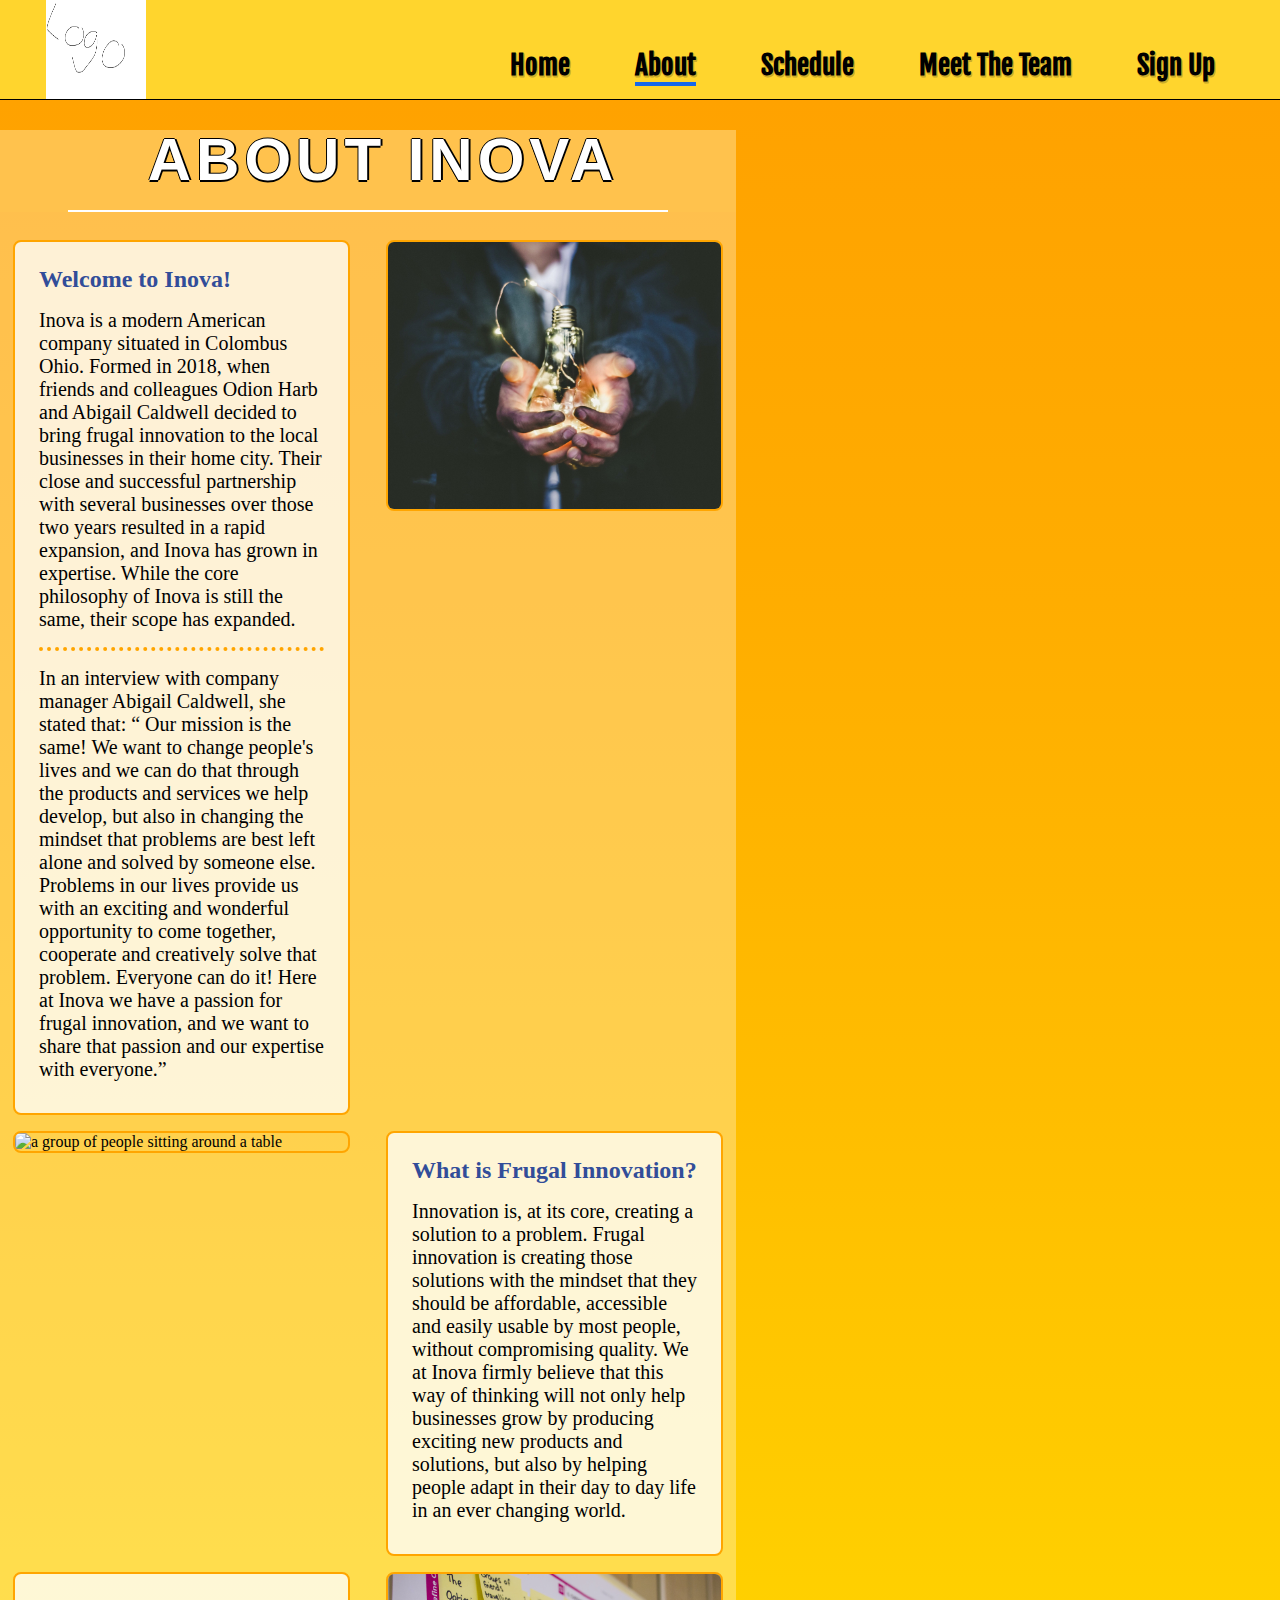
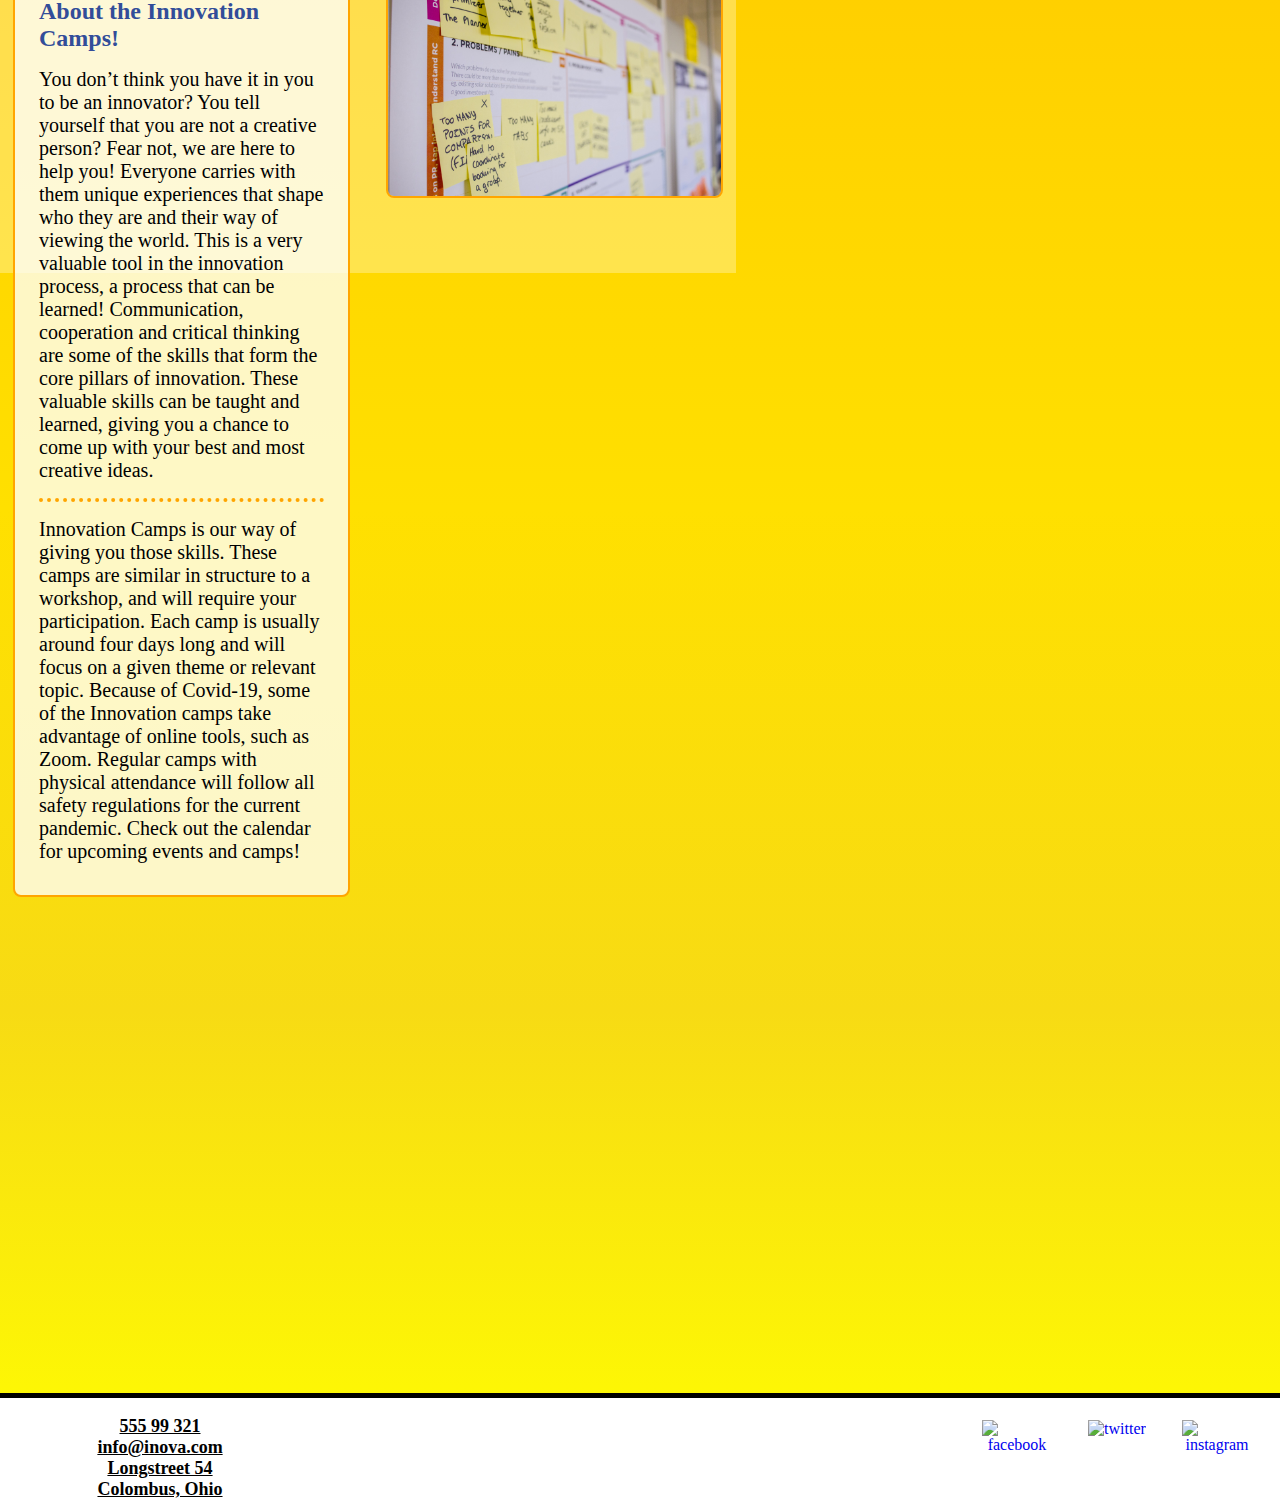
==== about.html @ acce9342 "role main" ====
<!DOCTYPE html>

<html lang="en">

<head>
	<meta name="viewport" content="width=device-width, initial-scale=1">

	<title>INOVA - about</title>

	<meta charset="UTF-8">

	<link rel="stylesheet" type="text/css" href="stylesheet.css">

	<link rel="stylesheet" href="aboutpage.css">

	<link rel="stylesheet" type="text/css" href="responsiveAbout.css">

	<link rel="icon" href="lightbulb_idea_icon-icons.com_49321.ico">

	<link href="https://fonts.googleapis.com/css2?family=Fjalla+One&family=Merriweather:wght@700&display=swap" rel="stylesheet">

	<script src="navbarJs.js"></script>

	<link rel="stylesheet" href="menubarsave.css">

</head>
<body>
		<a class="skip-main" href="#main">Skip to main content</a>
	<div id="hamburgContainer" tabindex="0" onclick="hamburgFunc(this)" onKeyDown="handleBtnKeyDown(this)"
	role="button" aria-pressed="false" aria-label="menu">
			<div class="bar1"></div>
			<div class="bar2"></div>
			<div class="bar3"></div>
	</div>
	<div id="tint">
	</div>
	<div id="navHidden">
		<hr class="navHr" role="navigation" aria-labelledby="navigation mobile">
		<a href="index.html">Home</a>
		<a class="active" href="about.html">About</a>
		<a href="meetOurTeam.html">Meet The Team</a>
		<a href="schedule.html">Schedule</a>
		<a href="signUpForCamp.html">Signup</a>
		<hr class="navHr">
	</div>
	<div id="container">
		<!--- elementene tab'es i feil rekkefølge,
		men flytter jeg plass på de bytter de plass i menyen -->
			<div class="navigationbar" role="navigation">
			<a class="navTag" href="signUpForCamp.html">Sign Up</a>
			<a class="navTag" href="meetOurTeam.html">Meet The Team</a>
			<a class="navTag" href="schedule.html">Schedule</a>
			<a class="navTag active" href="about.html">About</a>
			<a class="navTag" href="index.html">Home</a>
			<a id="bildeA"><img id="bilde" src="placeholderlogo.png" alt="logo"></a>
			</div>
	</div>

<div  class="wrapper"> <!-- alt innhold på siden skal inni denne diven -->
<div role="main">
<p id="main" tabindex="-1">

<div class="headline" role="banner"><h1>ABOUT INOVA</h1><hr class="underline_header"></div>

<div class="contents-grid" role="contents">

	<div class="column_cards">

		<div class="row">
			<div class="column">
				<div class="about">
					<h2>Welcome to Inova!</h2>
					<p>Inova is a modern American company situated in Colombus Ohio. Formed in 2018, when friends and colleagues Odion Harb and Abigail Caldwell decided to bring frugal innovation to the local businesses in their home city. Their close and successful partnership with several businesses over those two years resulted in a rapid expansion, and Inova has grown in expertise. While the core philosophy of Inova is still the same, their scope has expanded.</p>
					<hr>
					<p>In an interview with company manager Abigail Caldwell, she stated that: “ Our mission is the same! We want to change people's lives and we can do that through the products and services we help develop, but also in changing the mindset that problems are best left alone and solved by someone else. Problems in our lives provide us with an exciting and wonderful opportunity to come together, cooperate and creatively solve that problem. Everyone can do it! Here at Inova we have a passion for frugal innovation, and we want to share that passion and our expertise with everyone.”
					</p>
				</div>
			</div>

			<div class="column">
				<div class="about_image">
					<img id="about_image" src="unsplash/riccardo-annandale-7e2pe9wjL9M-unsplash.jpg" alt="hands holding a lightbulb with string lights inside">
				</div>
			</div>
		</div>

		<div class="row">
			<div class="column">
				<div class="about_image">
					<img id="about_image" src="unsplash/annie-spratt-QckxruozjRg-unsplash.jpg" alt="a group of people sitting around a table">
				</div>
			</div>

			<div class="column">
				<div class="about">
					<h2>What is Frugal Innovation?</h2>
					<p>Innovation is, at its core, creating a solution to a problem. Frugal innovation is creating those solutions with the mindset that they should be affordable, accessible and easily usable by most people, without compromising quality. We at Inova firmly believe that this way of thinking will not only help businesses grow by producing exciting new products and solutions, but also by helping people adapt in their day to day life in an ever changing world.
					</p>
				</div>
			</div>
		</div>

		<div class="row">
			<div class="column">
				<div class="about">
					<h2>About the Innovation Camps!</h2>
					<p>You don’t think you have it in you to be an innovator? You tell yourself that you are not a creative person? Fear not, we are here to help you! Everyone carries with them unique experiences that shape who they are and their way of viewing the world. This is a very valuable tool in the innovation process, a process that can be learned! Communication, cooperation and critical thinking are some of the skills that form the core pillars of innovation. These valuable skills can be taught and learned, giving you a chance to come up with your best and most creative ideas.</p>
					<hr>
					<p>Innovation Camps is our way of giving you those skills. These camps are similar in structure to a workshop, and will require your participation. Each camp is usually around four days long and will focus on a given theme or relevant topic. Because of Covid-19, some of the Innovation camps take advantage of online tools, such as Zoom. Regular camps with physical attendance will follow all safety regulations for the current pandemic. Check out the calendar for upcoming events and camps!
					</p>
				</div>
			</div>

			<div class="column">
				<div class="about_image">
					<img id="about_image" src="unsplash/daria-nepriakhina-zoCDWPuiRuA-unsplash.jpg" alt="Picture of a whitebord with planning notes and post-its">
			</div>
		</div>
		</div>
	</div>


	<!--<div class="item item3">
		<a href="index.html">index.html</a>
		<a href="about.html">about.html</a>
		<a href="meetOurTeam.html">Meet our team.html</a>
		<a href="schedule.html">schedule.html</a>
	</div>

	<div class="item item4">img</div>

	<div class="item item5">small header</div>

	<div class="item item6" id="about-image-grid">

		<div class="img-grid-item img-grid1">bilde1</div>

		<div class="img-grid-item img-grid2">bilde2</div>

		<div class="img-grid-item img-grid3">bilde3</div>

		<div class="img-grid-item img-grid4">bilde4</div>

	</div>-->
</div> <!-- contents grid /div --->
</div>
<div class="footer" role="contentinfo">
	<div class="contact-info">
		<li>
			<ul>555 99 321</ul>
			<ul>info@inova.com</ul>
			<ul>Longstreet 54</ul>
			<ul>Colombus, Ohio</ul>
		</li>
	</div>
	<div class="socials">
		<div class="icon">
			<a target="_blank" href="https://www.facebook.com/">
				<img height="70px" src="https://iconmonstr.com/wp-content/g/gd/makefg.php?i=../assets/preview/2012/png/iconmonstr-facebook-3.png&r=0&g=0&b=0" alt="facebook">
			</a>
		</div>
		<div class="icon">
			<a target="_blank" href="https://twitter.com/">
				<img height="70px" src="https://iconmonstr.com/wp-content/g/gd/makefg.php?i=../assets/preview/2012/png/iconmonstr-twitter-3.png&r=0&g=0&b=0" alt="twitter">
			</a>
		</div>

		<div class="icon">
			<a target="_blank" href="https://www.instagram.com/">
				<img height="70px" src="https://iconmonstr.com/wp-content/g/gd/makefg.php?i=../assets/preview/2016/png/iconmonstr-instagram-13.png&r=0&g=0&b=0" alt="instagram"></a>
		</div>
	</div>
</div> <!-- footer div -->

</div> <!-- wrapper /div -->

</body>
</html>
---- stylesheet.css ----
*{
	text-decoration: none;
	margin: 0;
	padding: 0;
	list-style: none;
	border: none;
	font-family: "Times New Roman", serif;
	box-sizing: border-box;
}

/* ^^Fjerner forhåndsinnstile instillinger
for alt på siden ^^ */

html{
	overflow-x: hidden;
}

h2{
	color:gray;
}

.FP-h2 {
	color: orange;
	font-family: "Helvetica Neue", sans-serif;
	font-size: 30px;
	/* black line/shadow on the font */
	text-shadow 6px 6px 0 #000,
								1px 1px 0 #000,
								-1px -1px 0 #000,
								-1px -1px 0 #000;
}


#future {
	font-size: 50px;
	text-align: center;
	text-shadow: 1px 1px 0 #ff7800,
								1px 1px 0 #ff7800,
								-1px -1px 0 #eee,
								-1px -1px 0 #eee;
}


.wrapper{
	margin-top: 100px;
	display: grid;
	grid-template-columns: repeat(10, 1fr);
	grid-auto-rows: minmax(40px, auto);
	background: linear-gradient(#FFA200, #FFAD00, #FFBD00, #FFD000, #FFE000, #F7DB14, yellow);
	background-size: cover;
	background-attachment: scroll;
	background-color: black;
	z-index: 1;
}

#frontpage-wrapper{
	background-size: contain;
	background-position: center;
	background-repeat: no-repeat;
	background-attachment: fixed;
	background-image: url(rodion-kutsaev-xkEtD4Stn0I-unsplash.jpg);
	background-color: black;
	z-index: 1;
}

/* ^^Vi setter opp grid-et^^ */

.headline{
	grid-column: 1/11;
	grid-row: 1/4;
	position sticky;
	top: 0px;
	margin-top: 0px;
	background-color rgb(255, 219, 217);
	background-color #ffe000;
	background-color: transparent;
	color: #fc9103;
	text-align: center;

}

.headline > h1{
	margin-top: 14px;
		font-family: sans-serif;
		font-size: 50px;
		font-weight: bold;
		letter-spacing: -1px;
		line-height: 1;
		text-align: center;
}

/* samme greia her som på item, la til ID for å ikke påvirke headline
på de andre sidene*/

#headline-FP{
	grid-column: 1/11;
	grid-row: 1/4;
	position sticky;
	top: 0px;
	margin-top: 0px;
	text-align: center;

}

#headline-FP > h1{
	margin-top: 14px;
		font-family: 'Helvetica Neue', sans-serif;
		color: #fc9103;
		font-size: 150px;
		font-weight: bold;
		letter-spacing: -1px;
		line-height: 1;
		text-align: center;
		text-color: #ffe000;
		background-color: transparent;
}



.contents-grid{

	grid-column: 1/11;
	grid-row: 5/30; /*går ned til footer*/

	background-color: rgba(255,255,255, 0.3);
	background-color white;

	display: grid;
	grid-template-columns: repeat(8, 1fr);
	grid-auto-rows: minmax(auto, 25px);
	grid-gap: 2em;

	padding: 20px 0;
	z-index: 2;
}

.fp-contents-grid{
	background-color: transparent;
}

.item{
	background-color rgba(255,255,255);
	background-color lightgrey;
	background-color #FFF2BD;
	background-color: #FFE18C;
	float: left;
}

/* disse befinner seg på index.html*/

 /* slet litt med å begrense koden til forsiden
 siden det er items på andre sider også
 så la inn backgroun-color på hvert enkelt item
 under her, men kan nok lett endres ved å bytte navn?*/

.item1f {
	grid-column:1/5;
	grid-row: 3/9;
	background-color: transparent;
	padding-left: 15%;
	padding-right: 15%;
}

.item2f {
	grid-column:6/10;
	grid-row:9/14;
	background-color: transparent;
}

.item3f {
	grid-column:1/5;
	grid-row:14/20;
	background-color: transparent;
	padding-left: 15%;
	padding-right: 15%;
}

.item4f {
	grid-column:1/11;
	grid-row:26/28;
	background-color: transparent;
}

/* disse befinner seg på about.html*/

.column_cards{
	grid-column: 1/25;
	grid-row: 1/30;
}

/* dette er meet our team divsene */

.headline{
	background-color: #FFC24D;
	grid-row: 1/5;
}

.headline > h1{
	color: white;
	margin-top: 30px;
	margin-left: 30px;
    font-family: 'Helvetica Neue', sans-serif;
    font-size: 60px;
    font-weight: bold;
    letter-spacing: 5px;
    line-height: 1;
    text-align: center;
	/* if we want border around the headline */
		text-shadow: 0px -1px black, 2px 0px black, 0px 2px black, -1px 0px black;
}

.underline_header{
  border: 1px solid white;
  margin-top: 20px;
  width: 70%;
  margin-left: 15%;
  margin-right: 15%;
  min-width: 600px;
  overflow: hidden;
  justify-self: center;
}

.team-contents{
	padding: 20px;
}

.teamitem{
	display: grid;
	grid-template-columns: repeat(1, 1fr);
	grid-template-rows: repeat(2, 2fr 1fr);
	background-color: rgba(255,255,255, 0.3);
	border-radius: 10px;
	box-shadow: 5px 5px 10px rgba(0,0,0,0.1);
	border: 1px solid orange;
	min-height: 425px;
}


.teamitem > img {
	justify-self: center;
	width: 250px;
	height: 250px;
	padding: 10px;
	border-radius: 50%;
	object-fit: cover;


}

.teamitem > div {
	text-align: center;
	background-color: rgba(255,255,255, 0.5);
	min-height: 172px;
	padding-top: 20px;
	border-radius: 5px;
	width: 100%;
	font-size: 1.2em;
	justify-self: center;
}

.teamitem > div >h3{
	margin-bottom: 5px;
}

.teamitem > div > p {
	margin: 0 10px;
	line-height: 20pt;
}

.meet-team1{
	grid-column: 1/3;
	grid-row: 1/9;
}

.meet-team2{
	grid-column: 3/5;
	grid-row: 1/9;
}

.meet-team3{
	grid-column: 5/7;
	grid-row: 1/9;
}

.meet-team4{
	grid-column: 7/9;
	grid-row: 1/9;
}

.meet-team5{
	grid-column: 1/3;
	grid-row: 9/17;
}

.meet-team6{
	grid-column: 3/5;
	grid-row: 9/17;
}

.meet-team7{
	grid-column: 5/7;
	grid-row: 9/17;
}

.meet-team8{
	grid-column: 7/9;
	grid-row: 9/17;
}


.calendar{
	grid-column: 1/25;
	grid-row: 1/30
}

/*  404 siden */


.error-headline{
	grid-row: 1;
	z-index: 1;
	background-color: transparent;
}



/*slutt 404*/

/* dette er til footer */

.footer{
	grid-column: 1/11;
	grid-row: 30/32;

	background-color:white;

	display: grid;
	grid-template-columns: repeat(4, 1fr);
	grid-template-rows: 25px;
	border-top: 5px solid black;


}

.contact-info{
	grid-column:1/3;
	grid-row:1/5;

	margin: 10px;
	justify-self: start;
	width: 300px;
	background-color: white;
	text-align: center;
	border-radius: 1rem;
	padding-top: 0.5rem;
	text-decoration: underline;
	font-weight: bold;
	font-size: large;
}


.socials{
	grid-column:3/5;
	grid-row:1/5;

	margin: 10px;
	justify-self: end;
	width: 300px;
	background-color: white;
	text-align: center;
	align-items: center;
	border-radius: 1rem;

	display: grid;
	grid-template-columns: repeat(3, 1fr);

}

.icon{
	height: 70px;
	width: 70px;
	background:rgba(90, 166, 238, 0);
	border-radius: 1rem;
	margin: 0.75rem;
	/*padding-top: 4px;*/
}

.icon:hover{
	background-color:rgba(43, 142, 255, 0.651);
}


@media (max-width: 635px) {

	.error-headline > h1{
		font-size: 9vw;
	}

	.schedule_headline > h1{
		font-size: 9vw;
	}

	.footer{
		grid-column 1/11;
		grid-row 30/34;
		background-color: white;
	}

	.contact-info{
		grid-column:1/3;
		grid-row:1/5;
		justify-self: center;
		width: 100%;
	}



	.socials{
		grid-column:1/5;
		grid-row:5/8;
		justify-self: center;
		align-items: center;
		width 100%;
	}

	.icon{
		margin: 5%;
	}
}
/* se Lises kildeliste for kode (W3 schools) */

a.skip-main {
    left:-999px;
    position:absolute;
    top:auto;
    width:1px;
    height:1px;
    overflow:hidden;
    z-index:-999;
}
a.skip-main:focus, a.skip-main:active a.skip:hover{
    color: white;
    background-color:black;
    left: auto;
    top: 32px;
    width: 30%;
    height: auto;
    overflow: auto;
    margin 10px 35%;
		margin-left: 13%;
		padding:5px;
    border-radius: 1px;
    border:4px solid orange;
    text-align:center;
    font-size:1.8em;
    z-index:999;
---- aboutpage.css ----
.column_cards{
    position: relative;
    max-width: 1200px;
    margin: 0 auto;
}

/*Float two and two columns side by side*/
.column {
    float: left;
    width: 50%;
    padding: 0 10px;
  }
  
  /*Remove extra left and right margins, due to padding*/
  .row {
    margin: 0 -5px;
  }
  
  /*Clear floats after the columns*/
  .row::after {
    content: "";
    display: table;
    clear: both;
  }
  
  .about {
    background-color: rgba(254, 255, 255, 0.774);
    border: solid 2px orange;
    border-radius: 0.5rem;
    padding: 1.5rem;
    padding-bottom: 1rem;
    margin: 0.5rem;
    min-height: 300px;
    max-height: auto;
  }

  .about p{
      margin-top: 1rem;
      margin-bottom: 1rem;
      font-size: 1.25rem;
  }

  .about h2{
      color: rgb(50, 77, 153);
  }

  .about_image{
      margin: 0.5rem;
      
  }

  #about_image{
      max-width: 100%;
      max-height: 100%;
      display: block;
      border-radius: 0.5rem;
      border: solid 2px orange;
  }


  hr{
      border-top: dotted 4px orange;
  }

  /*Responsive columns*/
  @media screen and (max-width: 1000px) {
    .column {
      width: 100%;
      display: block;
      margin-bottom: 20px;
    }
  }
---- responsiveAbout.css ----
/* RESPONSIVE MEET OUR TEAM */
/* This is what makes index.html responsive */

@media (max-width: 1100px) {
	
	.column_cards{
		grid-column: 1/11;
		grid-row: 1/35;
	}

}
	


 @media (max-width: 1000px) {
	
 	.column_cards{
		grid-column: 1/11;
		grid-row: 1/60;
	}

}



 @media (max-width: 800px) {
	
 	.column_cards{
		grid-column: 1/11;
		grid-row: 1/55;
	}

}


 @media (max-width: 600px) {
	
 	.column_cards{
		grid-column: 1/11;
		grid-row: 1/52;
	}


}

 @media (max-width: 450px) {
	
 	.column_cards{
		grid-column: 1/11;
		grid-row: 1/60;
	}


}

 @media (max-width: 350px) {
	
 	.column_cards{
		grid-column: 1/11;
		grid-row: 1/65;
	}


}

 @media (max-width: 300px) {
	
 	.column_cards{
		grid-column: 1/11;
		grid-row: 1/70;
	}


}
---- menubarsave.css ----
body {
    margin: 0;
    padding: 0;
    overflow-x: hidden;
}

.navigationbar {
    overflow: hidden;
    position: fixed;
    top: 0;
    width: 100%;
    padding: 1rem;
    padding-bottom: 0px;
    padding-top: 0px;
    z-index: 10;
    background-color: #FFD52D;
    border-bottom: 1px solid black;
}

#bildeA{
    padding-top: 0px;
    padding-bottom: 0px;
    padding-left: 30px;
    float: left;
    margin-top: 0px;
}

#bilde{
    height: 100px;
    width: 100px;
    margin-top: 0px;
    margin-bottom: 0px;
    float: left;
}
.navigationbar a {
    float: right;
    display: block;
    color: black;
    text-align: center;
    padding: 1rem;
    padding-top: 1.5rem;
    text-decoration: none;
    font-family: 'Fjalla One', sans-serif;
    font-weight: 600;
    margin-right: 40px;
    text-shadow: 1px 1px 0 #CDAC29,
                 0px 1px 0 #CDAC29,
                 1px 2px 0 #CDAC29,
                 1px 1px 0 #CDAC29;
}

.navigationbar p {
    text-align: center;
}

.navigationbar a:visited, .navigationbar a:link{
    text-decoration: none;
    color: black;
}

.navigationbar a::after {
    content: '';
    display: block;
    width: 0;
    height: 4px;
    background: #1568EA;
    transition: width .4s;
}

.navigationbar .active::after{
    width: 100%;
    transition: width .4s;
}

#navHidden .active::after{
    width: 100%;
    transition: width .4s;
}

.navigationbar a:hover::after {
    width: 100%;
    transition: width .4s;
}


.bar1, .bar2, .bar3 {
    width: 35px;
    height: 5px;
    background-color: #333;
    margin: 6px 0;
    transition: 0.4s;
}

.change .bar1 {
    -webkit-transform: rotate(-45deg) translate(-9px, 6px);
    transform: rotate(-45deg) translate(-9px, 6px);
}

.change .bar2 {opacity: 0;}

.change .bar3 {
    -webkit-transform: rotate(45deg) translate(-8px, -8px);
    transform: rotate(45deg) translate(-8px, -8px);
}

#hamburgContainer, [role="button"]{
    float: right;
    display: none;
    color: black;
    text-align: center;
    padding: 1rem;
    text-decoration: none;
    font-family: "Franklin Gothic Medium", "Arial Narrow", Arial, sans-serif;
    font-size: larger;
    padding-bottom: 0px;
    position: fixed;
    left: 80%;
    z-index: 10;
}
/* hvis vi vil lage en visuell bekreftelse på at knappen er trykka på/aktiv
for eksempel lage en border eller bakgrunnsfarge*/
#hamburgContainer[aria-pressed="true"], [role="button"][aria-pressed="true"] {

}


#tint{
    position: fixed;
    top: 0;
    left: 0;
    right: 0;
    bottom: 0;
    height: 100%;
    width: 100%;
    background-color: yellow;
    opacity: 0.95;
    display: none;
    z-index: 100;
}



#navHidden{
    display: none;
    position: fixed;
    top: 45%;
    left: 50%;
    height: 70%;
    margin-top: -37.5%;
    width: 42%;
    margin-left: -21%;
    z-index: 2;
    text-align: center;
    transition: 1s linear;
}

#navHidden a{
    display: block;
    margin: 20%;
    text-decoration: none;
    font-family: Verdana;
    font-size: 20pt;
    z-index: 10;
    font-family: 'Fjalla One', sans-serif;
}

.navHr{
    height: 2px;
    background-color: black;
    border: none;
}

#navHidden a:visited, #navHidden a:link{
    text-decoration: none;
    color: black;
}

#navHidden a::after {
    content: '';
    display: block;
    width: 0;
    height: 4px;
    background: #1568EA;
    transition: width .4s;
}

#navHidden a:hover::after {
    width: 100%;
    transition: width .4s;
}
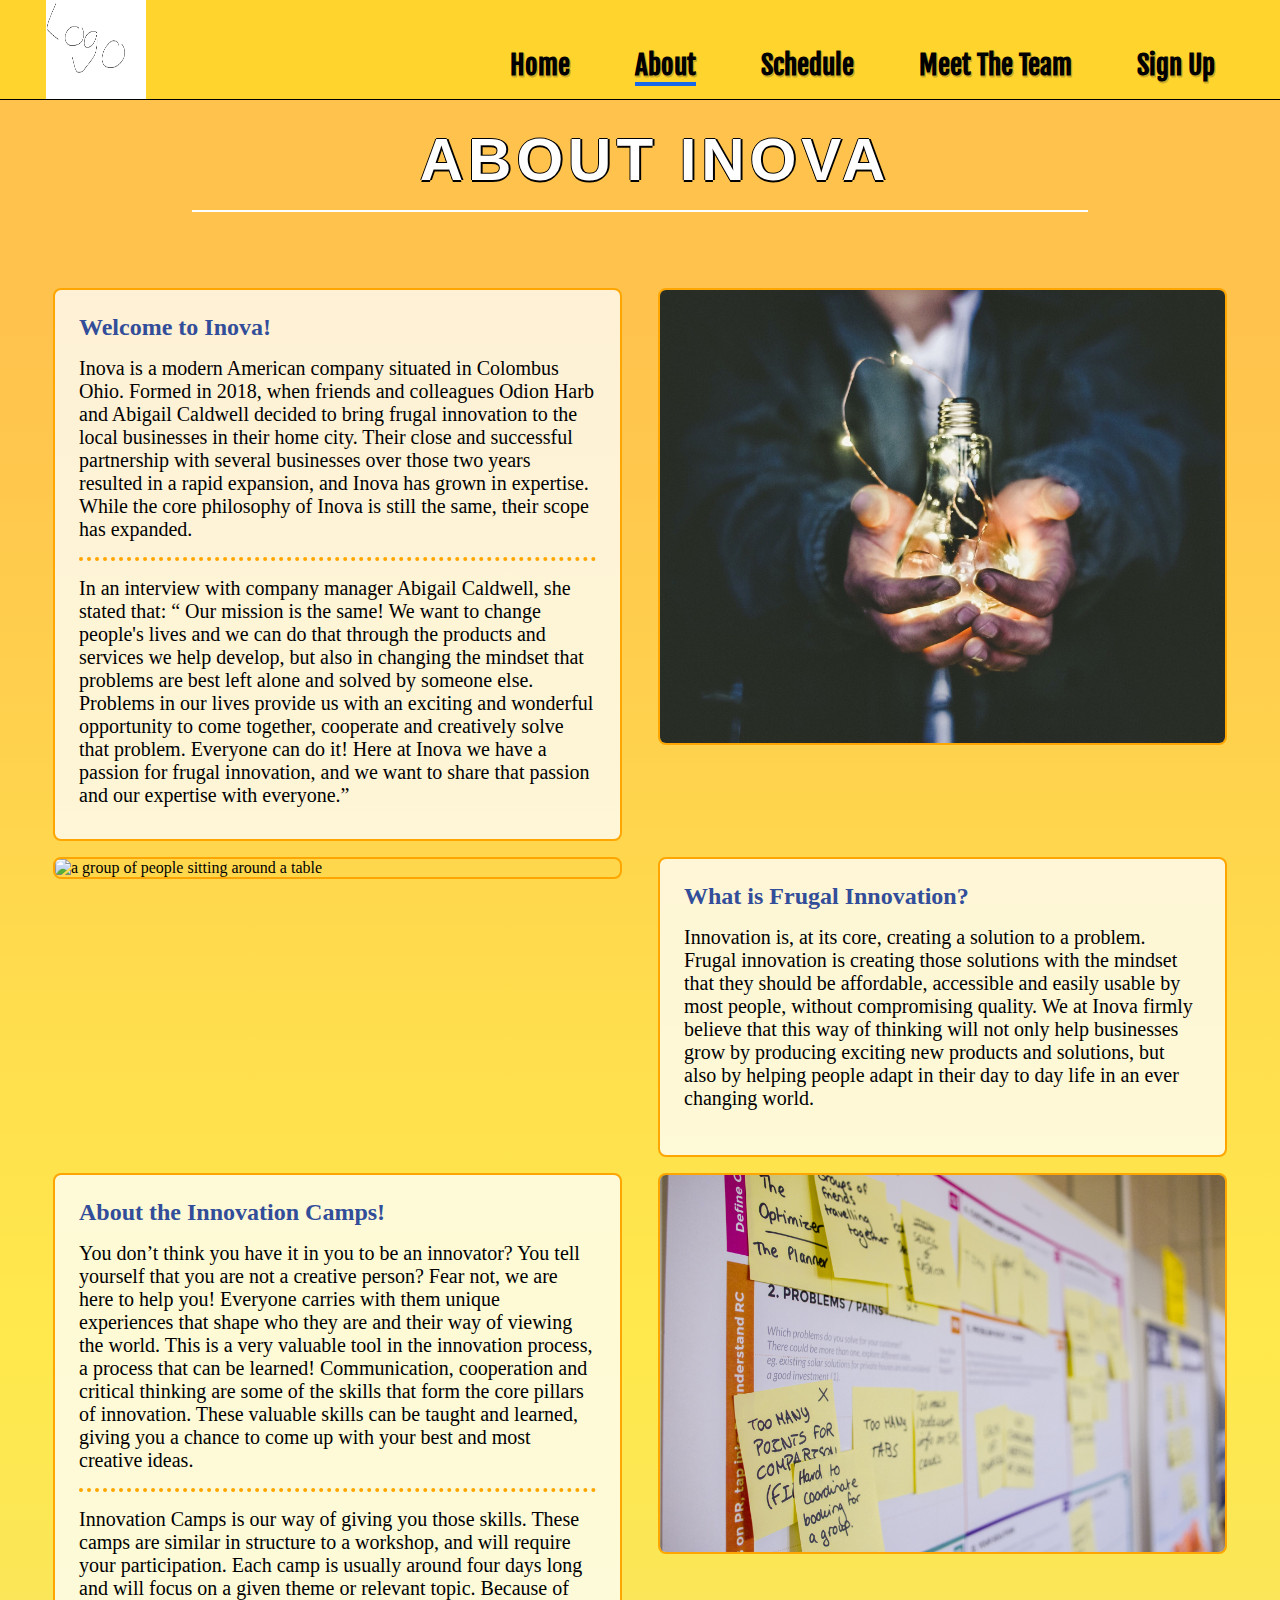
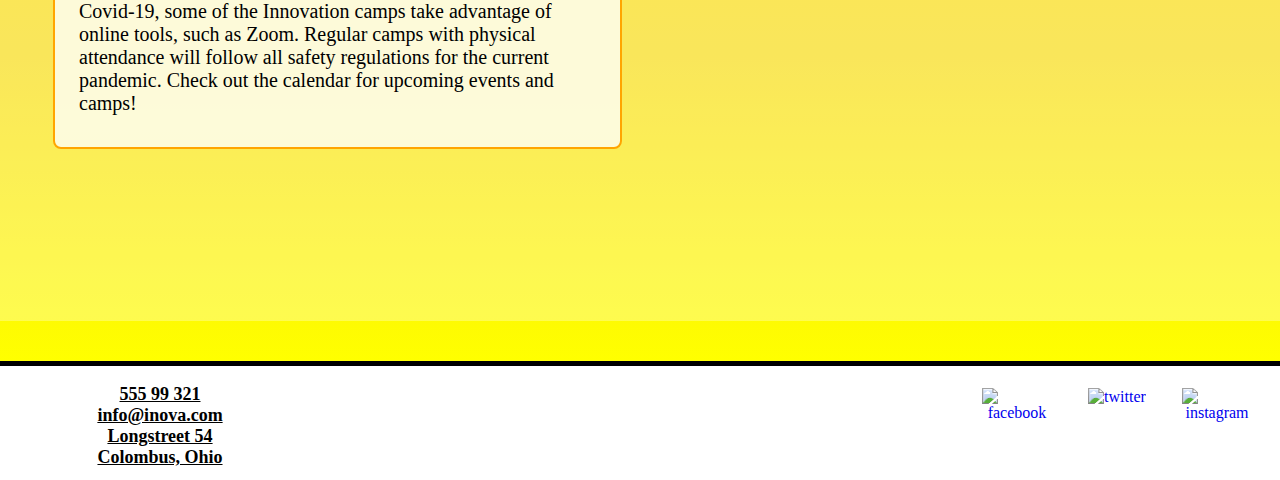
==== commit acda1048: "main" ====
--- a/about.html
+++ b/about.html
@@ -57,12 +57,11 @@
 	</div>
 
 <div  class="wrapper"> <!-- alt innhold på siden skal inni denne diven -->
-<div role="main">
 <p id="main" tabindex="-1">
 
 <div class="headline" role="banner"><h1>ABOUT INOVA</h1><hr class="underline_header"></div>
 
-<div class="contents-grid" role="contents">
+<div class="contents-grid" role="main">
 
 	<div class="column_cards">
 
@@ -144,6 +143,7 @@
 	</div>-->
 </div> <!-- contents grid /div --->
 </div>
+
 <div class="footer" role="contentinfo">
 	<div class="contact-info">
 		<li>
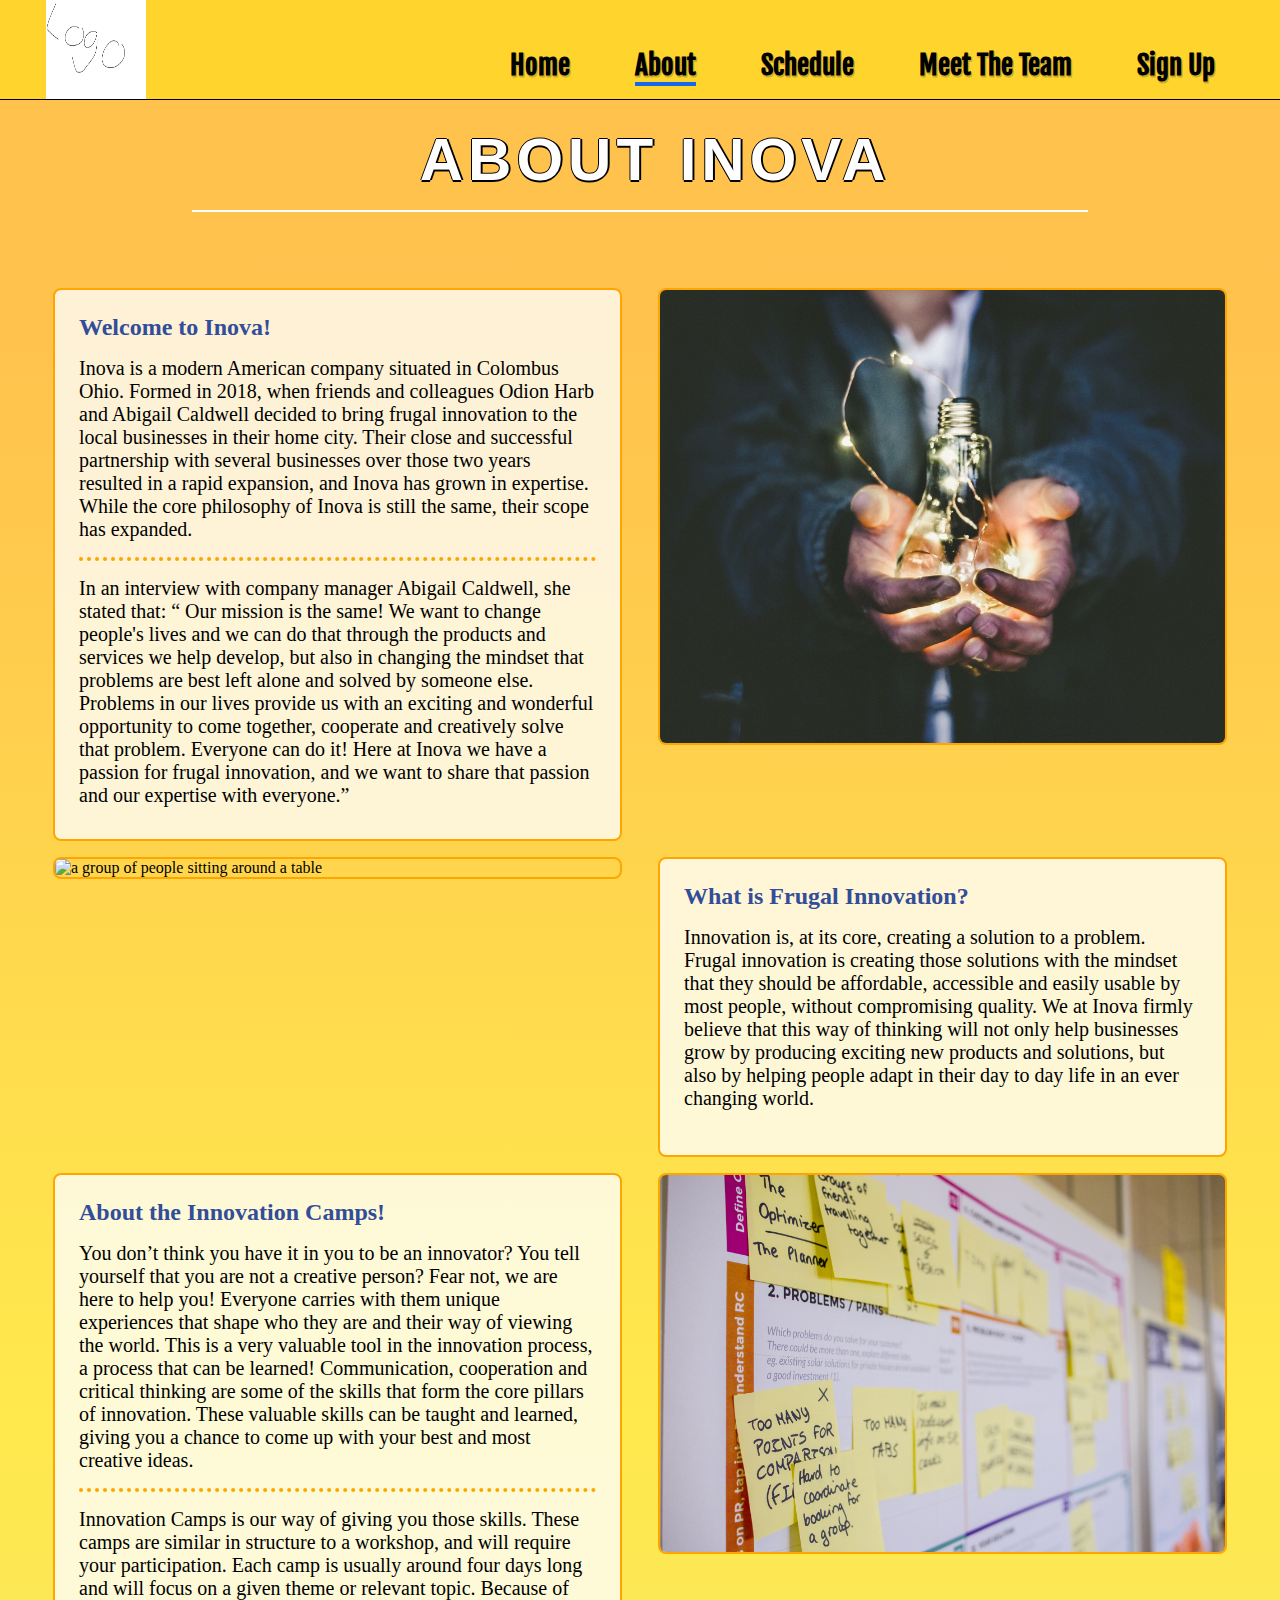
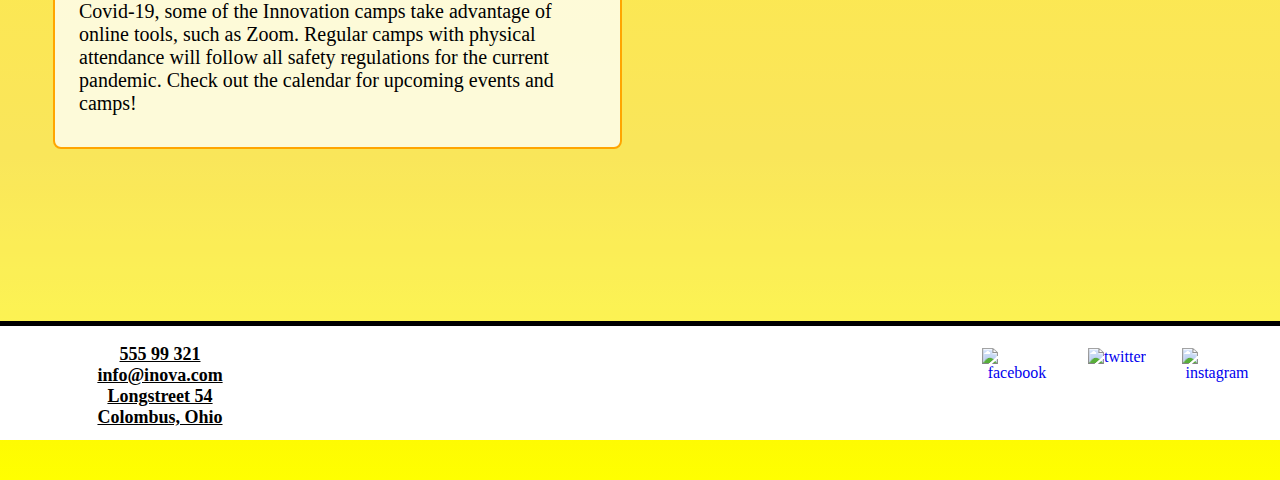
==== commit 65c1aeb7: "divs" ====
--- a/about.html
+++ b/about.html
@@ -142,8 +142,6 @@
 
 	</div>-->
 </div> <!-- contents grid /div --->
-</div>
-
 <div class="footer" role="contentinfo">
 	<div class="contact-info">
 		<li>
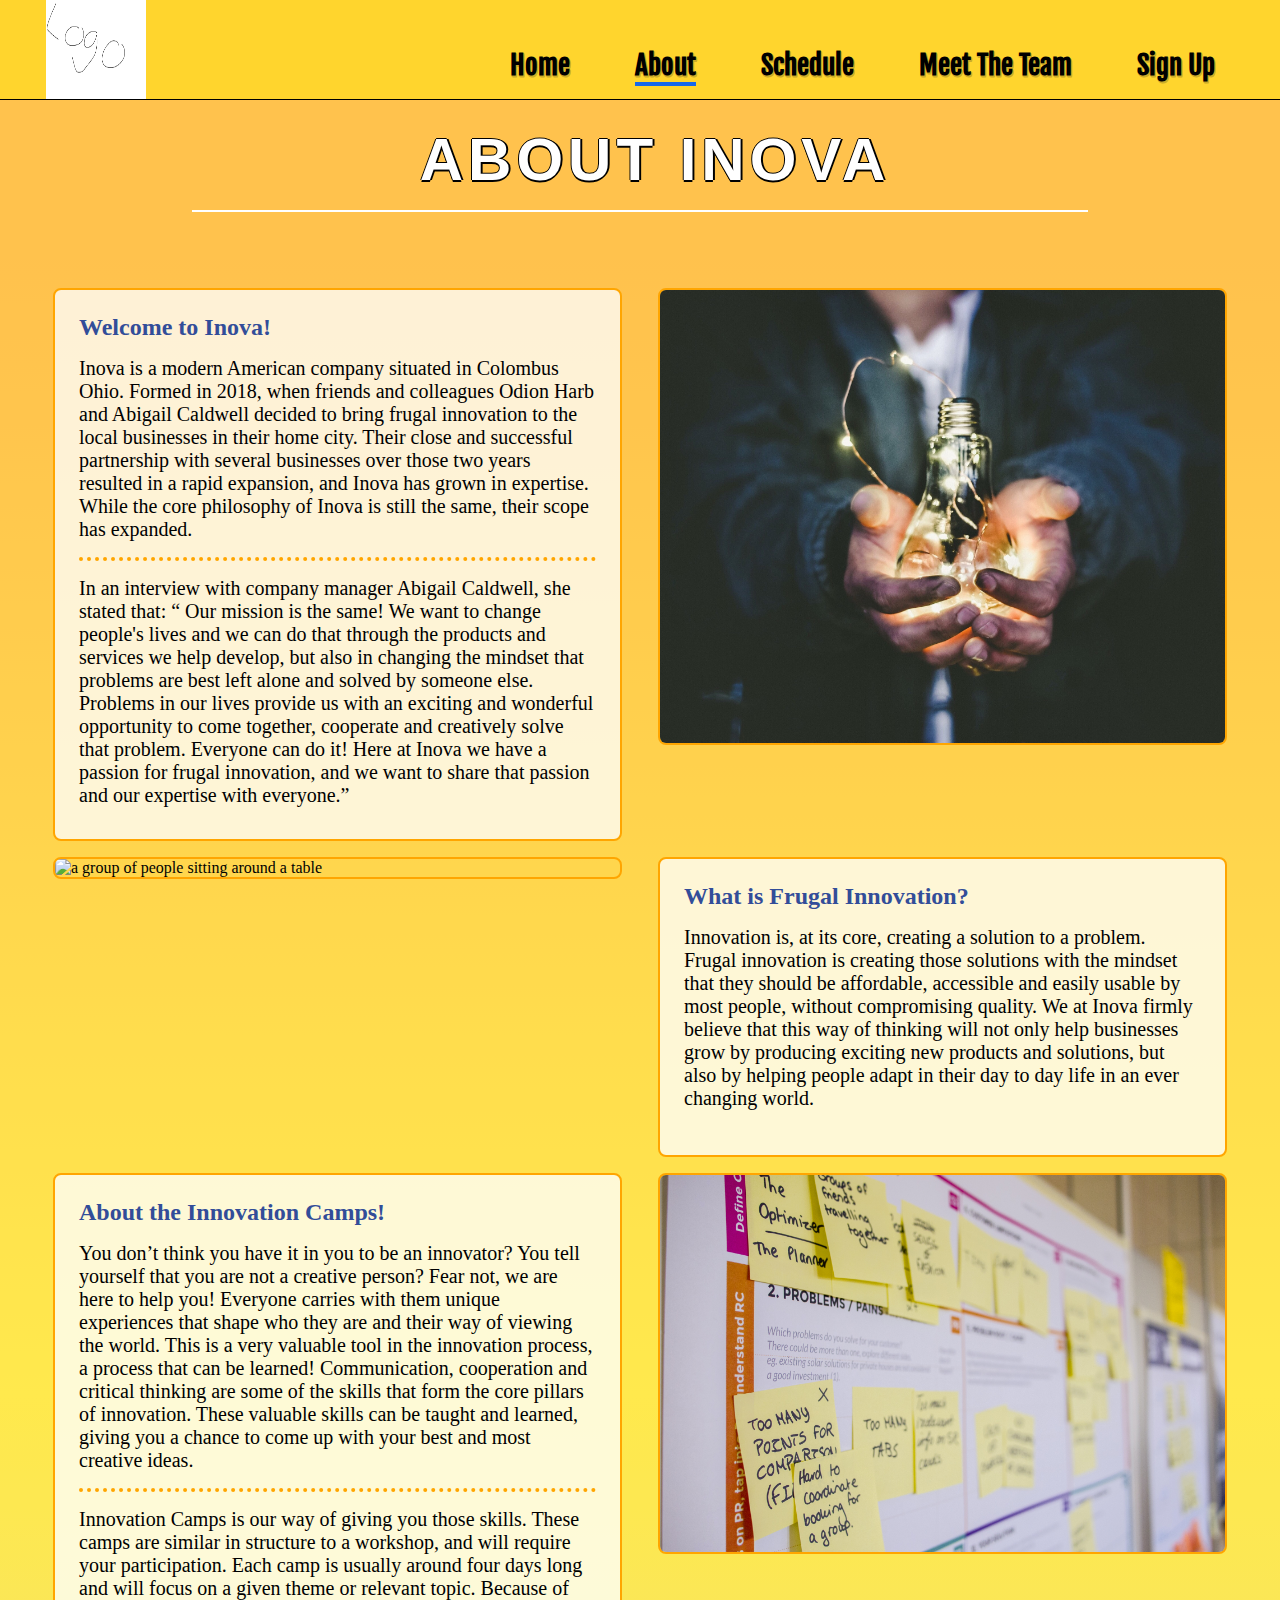
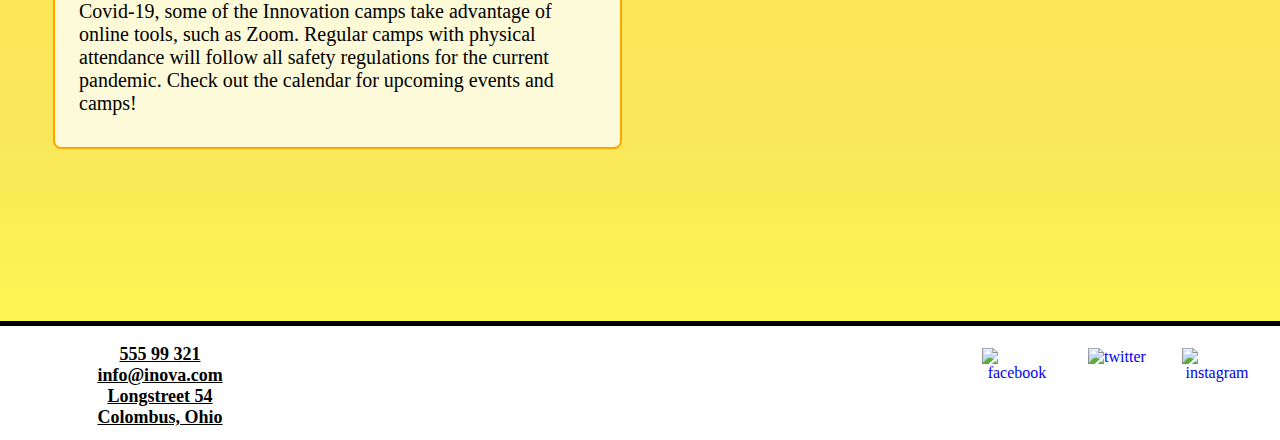
==== commit 7c7c8428: "skip to main content" ====
--- a/about.html
+++ b/about.html
@@ -25,7 +25,7 @@
 
 </head>
 <body>
-		<a class="skip-main" href="#main">Skip to main content</a>
+			<a class="skip-main" href="#maincontent" tabindex="1">Skip to main content</a>
 	<div id="hamburgContainer" tabindex="0" onclick="hamburgFunc(this)" onKeyDown="handleBtnKeyDown(this)"
 	role="button" aria-pressed="false" aria-label="menu">
 			<div class="bar1"></div>
@@ -52,16 +52,17 @@
 			<a class="navTag" href="schedule.html">Schedule</a>
 			<a class="navTag active" href="about.html">About</a>
 			<a class="navTag" href="index.html">Home</a>
-			<a id="bildeA"><img id="bilde" src="placeholderlogo.png" alt="logo"></a>
+			<a id="bildeA"><img id="bilde" src="placeholderlogo.png" alt="logo" role="banner"></a>
 			</div>
 	</div>
 
-<div  class="wrapper"> <!-- alt innhold på siden skal inni denne diven -->
-<p id="main" tabindex="-1">
+<div  class="wrapper"> <!-- alt innhold på siden skal inni denne diven 
+<p id="main" role="main" tabindex="0"> -->
 
-<div class="headline" role="banner"><h1>ABOUT INOVA</h1><hr class="underline_header"></div>
+<div class="headline" role="main" id="maincontent"><h1>ABOUT INOVA</h1>
+	<hr class="underline_header"></div>
 
-<div class="contents-grid" role="main">
+<div class="contents-grid">
 
 	<div class="column_cards">
 
--- a/stylesheet.css
+++ b/stylesheet.css
@@ -54,6 +54,7 @@
 	z-index: 1;
 }
 
+
 #frontpage-wrapper{
 	background-size: contain;
 	background-position: center;
@@ -93,7 +94,7 @@
 /* samme greia her som på item, la til ID for å ikke påvirke headline
 på de andre sidene*/
 
-#headline-FP{
+.headline-FP{
 	grid-column: 1/11;
 	grid-row: 1/4;
 	position sticky;
@@ -103,7 +104,7 @@
 
 }
 
-#headline-FP > h1{
+.headline-FP > h1{
 	margin-top: 14px;
 		font-family: 'Helvetica Neue', sans-serif;
 		color: #fc9103;
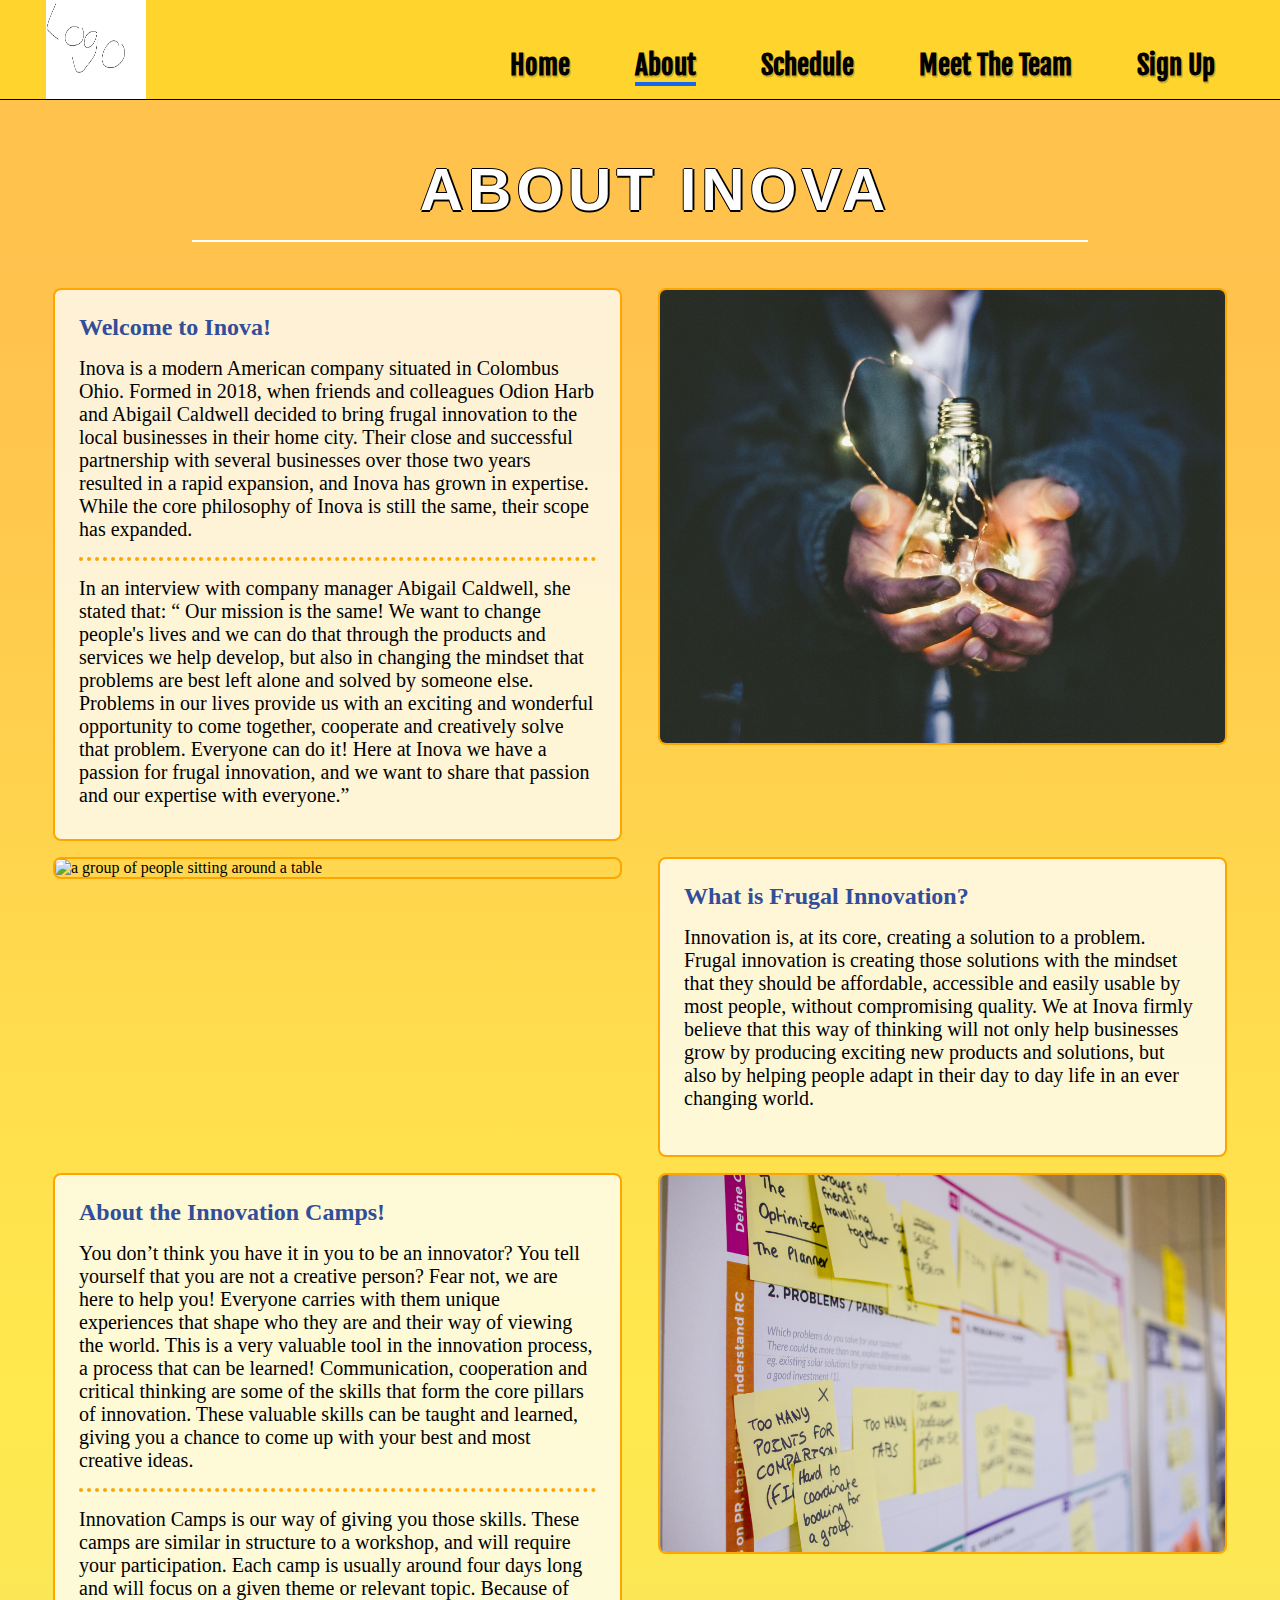
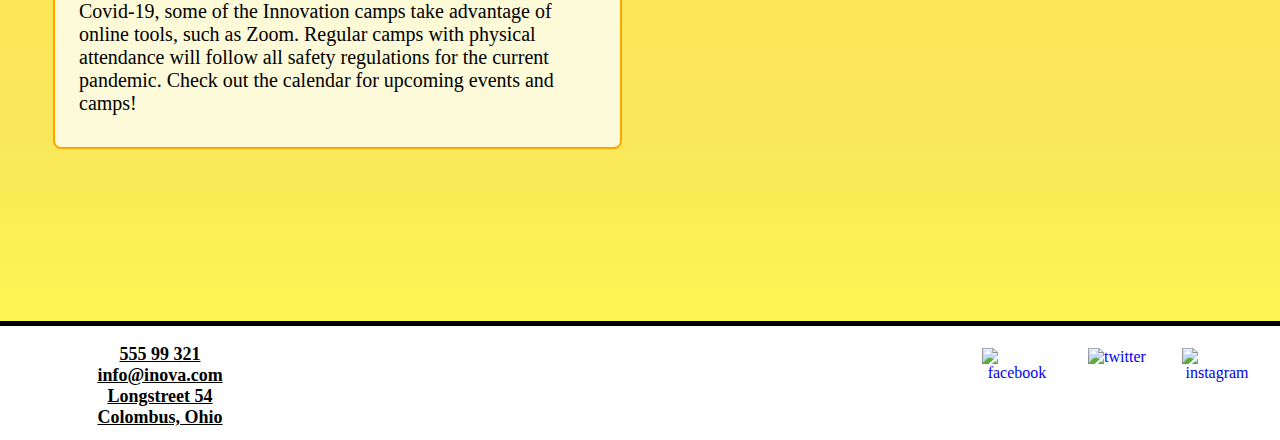
==== commit fea5288e: "." ====
--- a/about.html
+++ b/about.html
@@ -56,10 +56,10 @@
 			</div>
 	</div>
 
-<div  class="wrapper"> <!-- alt innhold på siden skal inni denne diven 
+<div  class="wrapper"> <!-- alt innhold på siden skal inni denne diven
 <p id="main" role="main" tabindex="0"> -->
 
-<div class="headline" role="main" id="maincontent"><h1>ABOUT INOVA</h1>
+<div class="headline" role="main" id="maincontent"><h1 id="headline-FP">ABOUT INOVA</h1>
 	<hr class="underline_header"></div>
 
 <div class="contents-grid">
--- a/stylesheet.css
+++ b/stylesheet.css
@@ -72,7 +72,7 @@
 	grid-row: 1/4;
 	position sticky;
 	top: 0px;
-	margin-top: 0px;
+	padding-top: 30px;
 	background-color rgb(255, 219, 217);
 	background-color #ffe000;
 	background-color: transparent;
@@ -391,16 +391,20 @@
 	background-color:rgba(43, 142, 255, 0.651);
 }
 
+@media (max-width: 711px) {
+
+	.headline > h1 {
+		font-size: 9vw;
+		margin-left: 5px;
+	}
+	.headline-FP{
+		font-size: 9vw;
+		margin-left: 5px;
+	}
+}
 
 @media (max-width: 635px) {
 
-	.error-headline > h1{
-		font-size: 9vw;
-	}
-
-	.schedule_headline > h1{
-		font-size: 9vw;
-	}
 
 	.footer{
 		grid-column 1/11;
